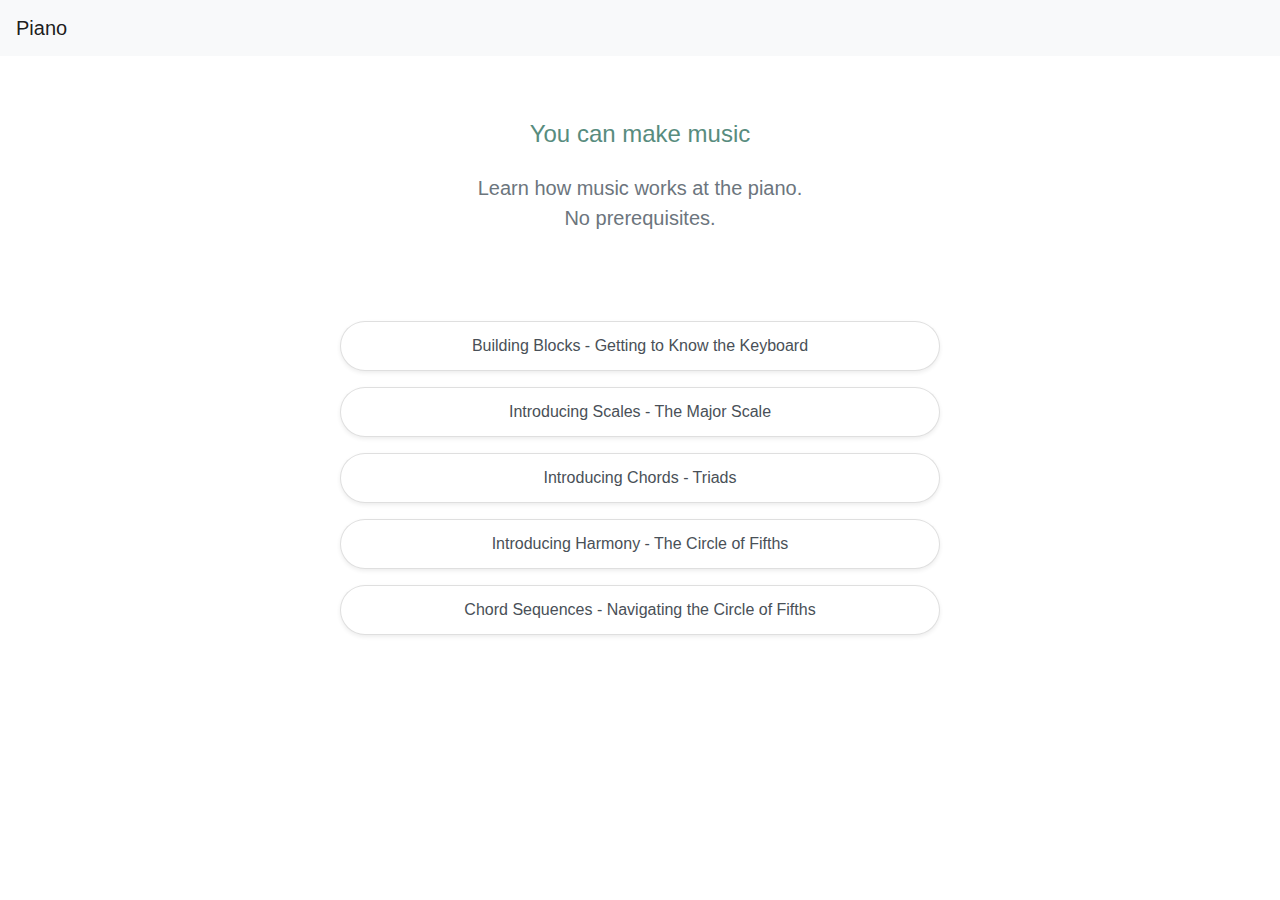
==== index.html @ a897e32d "shorter intro" ====
<!doctype html>
<html lang="en">

<head>
    <script async src="https://pagead2.googlesyndication.com/pagead/js/adsbygoogle.js?client=ca-pub-7369445754123590"
     crossorigin="anonymous"></script>

    <meta property="og:title" content="Piano" />
    <meta property="og:description" content="Learn to create your own music at the piano. No pre-requisites." />

    <!-- Required meta tags -->
    <meta charset="utf-8">
    <meta name="viewport"
          content="width=device-width, initial-scale=1, shrink-to-fit=no">

    <!-- Bootstrap CSS -->
    <link rel="stylesheet"
          href="https://stackpath.bootstrapcdn.com/bootstrap/4.3.1/css/bootstrap.min.css"
          integrity="sha384-ggOyR0iXCbMQv3Xipma34MD+dH/1fQ784/j6cY/iJTQUOhcWr7x9JvoRxT2MZw1T"
          crossorigin="anonymous">
    <link rel="stylesheet" href="/styles.css">

    <title>Piano</title>
</head>

<body>
    <header>
        <nav class="navbar navbar-expand-lg navbar-light bg-light">
            <a class="navbar-brand"
               href="/">Piano</a>
        </nav>
    </header>
<main role="main">
    <div class="container">
        <section class="jumbotron text-center intro my-0">
            <div class="container">
                <h1 class="jumbotron-heading text-primary mb-4 title">You can make music</h1>
                <p class="lead text-muted">
                    Learn how music works at the piano.
                    <br/>
                    No prerequisites.
                </p>
            </div>
        </section>

        <div class="list-group menu text-center">
            <a href="/notes1" class="list-group-item list-group-item-action my-2 rounded-pill text-center shadow-sm">Building Blocks - Getting to Know the Keyboard</a>
            <a href="/scales1" class="list-group-item list-group-item-action my-2 rounded-pill text-center shadow-sm">Introducing Scales - The Major Scale</a>
            <a href="/chords1" class="list-group-item list-group-item-action my-2 rounded-pill text-center shadow-sm">Introducing Chords - Triads</a>
            <a href="/harmony1" class="list-group-item list-group-item-action my-2 rounded-pill text-center shadow-sm">Introducing Harmony - The Circle of Fifths</a>
            <a href="/harmony2" class="list-group-item list-group-item-action my-2 rounded-pill text-center shadow-sm">Chord Sequences - Navigating the Circle of Fifths</a>               
        </div>
    </div>
</main>




    <!-- Optional JavaScript -->
    <!-- jQuery first, then Popper.js, then Bootstrap JS -->
    <script src="https://code.jquery.com/jquery-3.3.1.slim.min.js"
            integrity="sha384-q8i/X+965DzO0rT7abK41JStQIAqVgRVzpbzo5smXKp4YfRvH+8abtTE1Pi6jizo"
            crossorigin="anonymous"></script>
    <script src="https://cdnjs.cloudflare.com/ajax/libs/popper.js/1.14.7/umd/popper.min.js"
            integrity="sha384-UO2eT0CpHqdSJQ6hJty5KVphtPhzWj9WO1clHTMGa3JDZwrnQq4sF86dIHNDz0W1"
            crossorigin="anonymous"></script>
    <script src="https://stackpath.bootstrapcdn.com/bootstrap/4.3.1/js/bootstrap.min.js"
            integrity="sha384-JjSmVgyd0p3pXB1rRibZUAYoIIy6OrQ6VrjIEaFf/nJGzIxFDsf4x0xIM+B07jRM"
            crossorigin="anonymous"></script>
    <script src="/keyboard.js"></script>
</body>

</html>
---- styles.css ----
.menu a{
    margin: 0 auto;
    max-width: 600px;
}

.circle {
    font-size: xx-large;
}

.intro {
    background-color: transparent;
}

.title{
    color: #588c7e!important;
}

h1{
    font-size: x-large;
}
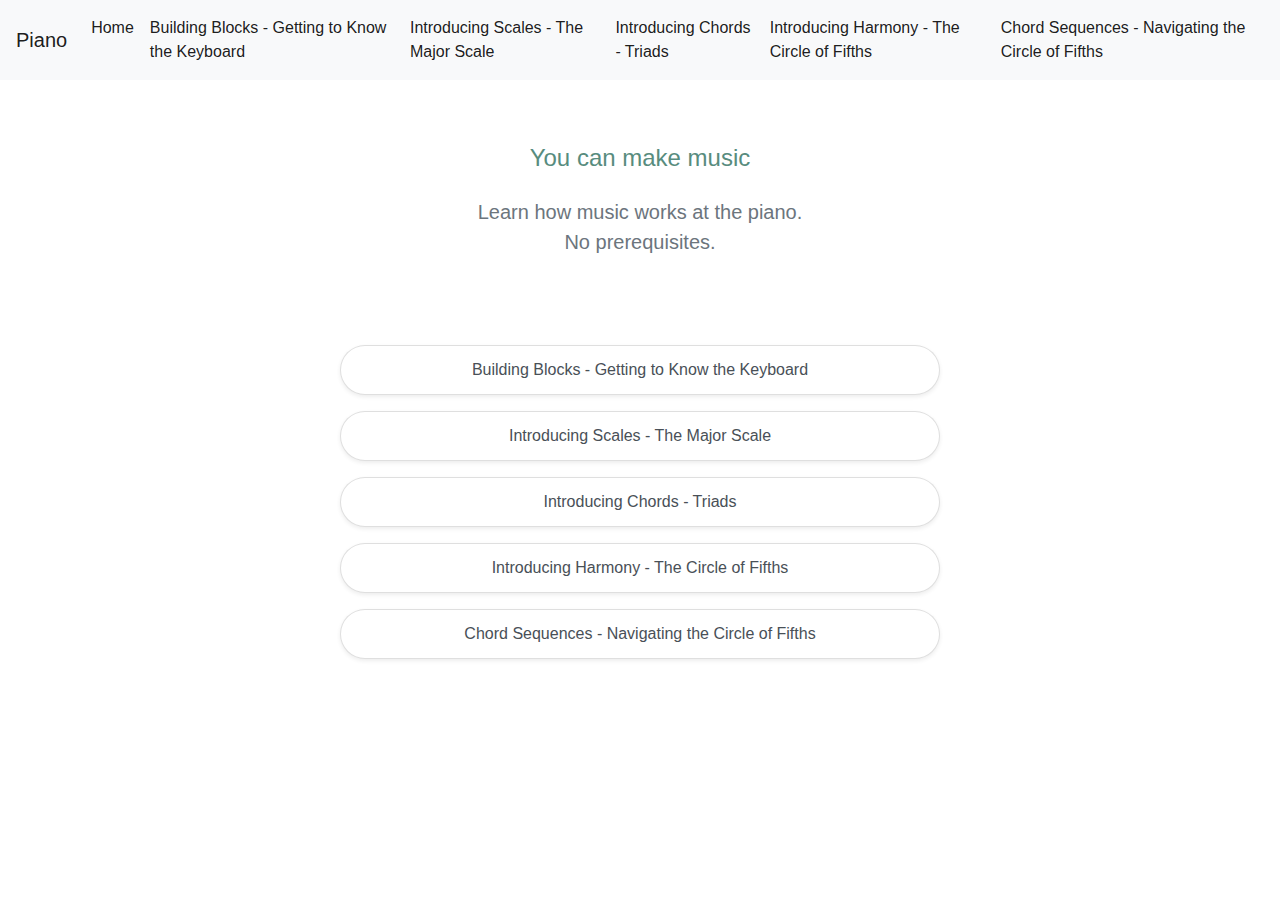
==== commit 6a4480dd: "remove serviceworker for now" ====
--- a/index.html
+++ b/index.html
@@ -5,8 +5,11 @@
     <script async src="https://pagead2.googlesyndication.com/pagead/js/adsbygoogle.js?client=ca-pub-7369445754123590"
      crossorigin="anonymous"></script>
 
+    <meta property="og:image" content="/PianoKeys.jpg"/>
+    <meta property="og:image:width" content="1269"/>
+    <meta property="og:image:height" content="713"/>
     <meta property="og:title" content="Piano" />
-    <meta property="og:description" content="Learn to create your own music at the piano. No pre-requisites." />
+    <meta property="og:description" content="Learn to create music at the piano. No pre-requisites." />
 
     <!-- Required meta tags -->
     <meta charset="utf-8">
@@ -19,6 +22,7 @@
           integrity="sha384-ggOyR0iXCbMQv3Xipma34MD+dH/1fQ784/j6cY/iJTQUOhcWr7x9JvoRxT2MZw1T"
           crossorigin="anonymous">
     <link rel="stylesheet" href="/styles.css">
+    <link rel="manifest" href="/manifest.json">
 
     <title>Piano</title>
 </head>
@@ -28,6 +32,31 @@
         <nav class="navbar navbar-expand-lg navbar-light bg-light">
             <a class="navbar-brand"
                href="/">Piano</a>
+               <button class="navbar-toggler" type="button" data-toggle="collapse" data-target="#navbarNav" aria-controls="navbarNav" aria-expanded="false" aria-label="Toggle navigation">
+                <span class="navbar-toggler-icon"></span>
+              </button>
+              <div class="collapse navbar-collapse" id="navbarNav">
+                <ul class="navbar-nav">
+                    <li class="nav-item active">
+                        <a class="nav-link" href="/">Home</a>
+                    </li>
+                    <li class="nav-item active">
+                        <a class="nav-link" href="/notes1">Building Blocks - Getting to Know the Keyboard</a>
+                    </li>
+                    <li class="nav-item active">
+                        <a class="nav-link" href="/scales1">Introducing Scales - The Major Scale</a>
+                    </li>
+                    <li class="nav-item active">
+                        <a class="nav-link" href="/chords1">Introducing Chords - Triads</a>
+                    </li>
+                    <li class="nav-item active">
+                        <a class="nav-link" href="/harmony1">Introducing Harmony - The Circle of Fifths</a>
+                    </li>
+                    <li class="nav-item active">
+                        <a class="nav-link" href="/harmony2">Chord Sequences - Navigating the Circle of Fifths</a>
+                    </li>
+                </ul>
+              </div>
         </nav>
     </header>
 <main role="main">
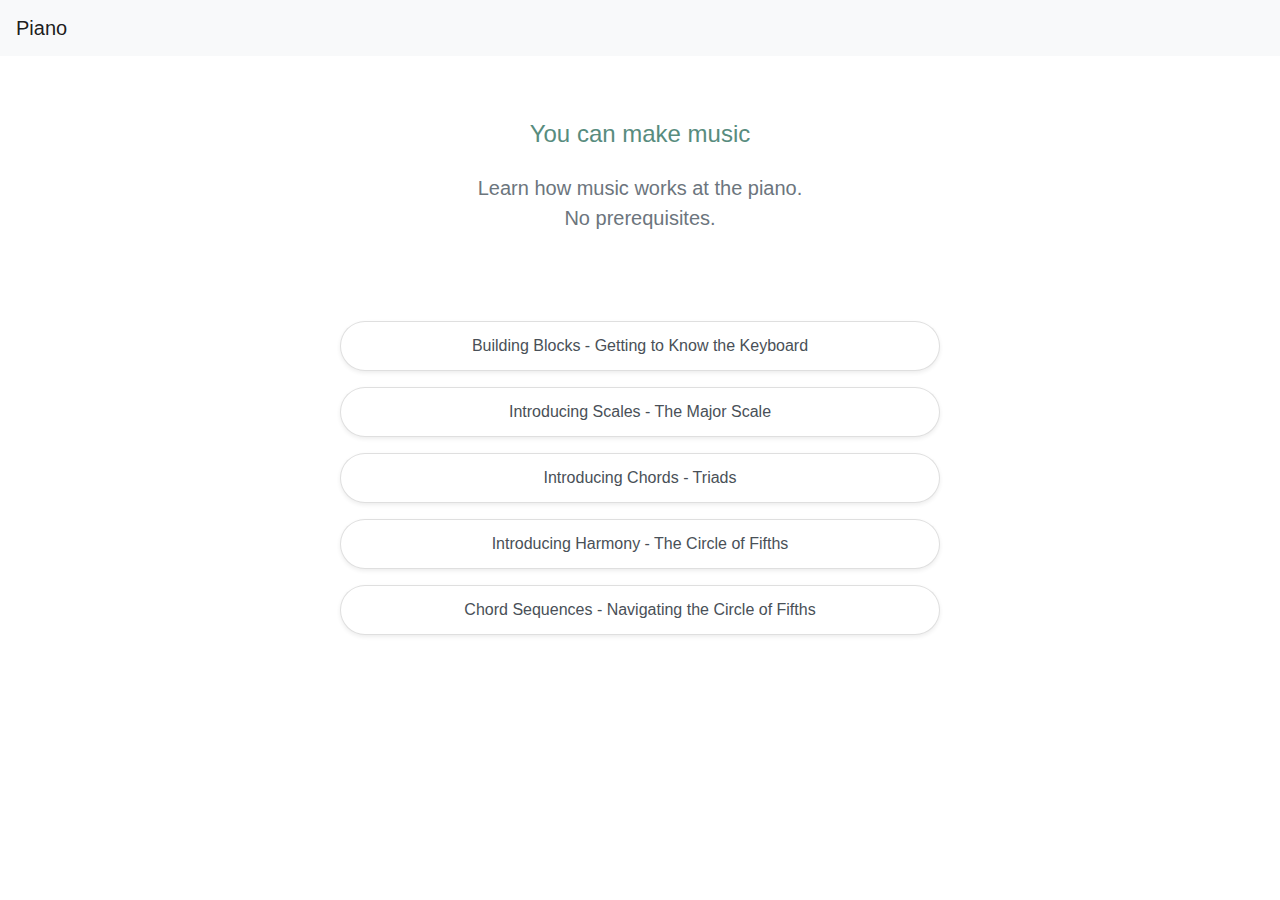
==== commit 0d1804f3: "remove menu" ====
--- a/index.html
+++ b/index.html
@@ -32,31 +32,6 @@
         <nav class="navbar navbar-expand-lg navbar-light bg-light">
             <a class="navbar-brand"
                href="/">Piano</a>
-               <button class="navbar-toggler" type="button" data-toggle="collapse" data-target="#navbarNav" aria-controls="navbarNav" aria-expanded="false" aria-label="Toggle navigation">
-                <span class="navbar-toggler-icon"></span>
-              </button>
-              <div class="collapse navbar-collapse" id="navbarNav">
-                <ul class="navbar-nav">
-                    <li class="nav-item active">
-                        <a class="nav-link" href="/">Home</a>
-                    </li>
-                    <li class="nav-item active">
-                        <a class="nav-link" href="/notes1">Building Blocks - Getting to Know the Keyboard</a>
-                    </li>
-                    <li class="nav-item active">
-                        <a class="nav-link" href="/scales1">Introducing Scales - The Major Scale</a>
-                    </li>
-                    <li class="nav-item active">
-                        <a class="nav-link" href="/chords1">Introducing Chords - Triads</a>
-                    </li>
-                    <li class="nav-item active">
-                        <a class="nav-link" href="/harmony1">Introducing Harmony - The Circle of Fifths</a>
-                    </li>
-                    <li class="nav-item active">
-                        <a class="nav-link" href="/harmony2">Chord Sequences - Navigating the Circle of Fifths</a>
-                    </li>
-                </ul>
-              </div>
         </nav>
     </header>
 <main role="main">
